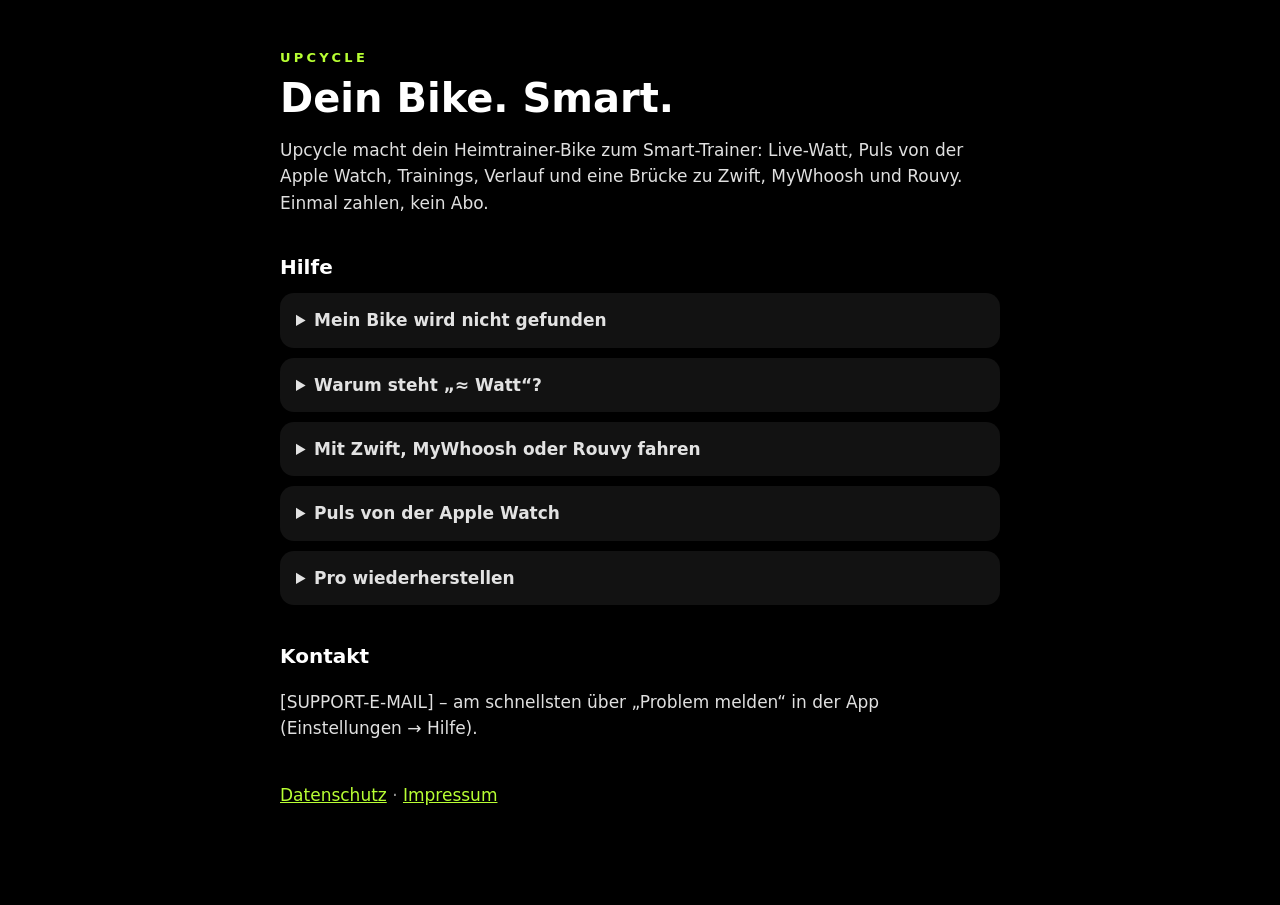
==== index.html @ 7d7069c3 "Support page, privacy policy, imprint Co-Authored-By: Claude Opus 5.5 <noreply@anthropic.com>" ====
<!doctype html>
<html lang="de">
<head>
<meta charset="utf-8">
<meta name="viewport" content="width=device-width, initial-scale=1">
<title>Upcycle – Hilfe</title>
<link rel="stylesheet" href="style.css">
</head>
<body>
<main>
<p class="brand">UPCYCLE</p>
<h1>Dein Bike. Smart.</h1>
<p>Upcycle macht dein Heimtrainer-Bike zum Smart-Trainer: Live-Watt, Puls von der Apple Watch, Trainings, Verlauf und eine Brücke zu Zwift, MyWhoosh und Rouvy. Einmal zahlen, kein Abo.</p>

<h2>Hilfe</h2>
<details><summary>Mein Bike wird nicht gefunden</summary>
<p>Kurz in die Pedale treten, damit es aufwacht. Die Hersteller-App schließen – viele Bikes erlauben nur eine Verbindung. In Upcycle aufs Bike-Licht tippen und dein Bike wählen.</p></details>
<details><summary>Warum steht „≈ Watt“?</summary>
<p>Die meisten Heimtrainer messen keine Leistung. Upcycle schätzt sie aus Widerstand × Trittfrequenz und lässt sich mit einem echten Messwert kalibrieren.</p></details>
<details><summary>Mit Zwift, MyWhoosh oder Rouvy fahren</summary>
<p>Upcycle offen lassen und in der Rad-App das Upcycle-Gerät als Smart-Trainer wählen.</p></details>
<details><summary>Puls von der Apple Watch</summary>
<p>Watch tragen und entsperren; die Watch-App öffnet sich von selbst. Fehlt der Puls: Health-App → Profil → Apps → Upcycle → alles erlauben.</p></details>
<details><summary>Pro wiederherstellen</summary>
<p>Auf dem Startbildschirm auf PRO tippen → Käufe wiederherstellen.</p></details>

<h2>Kontakt</h2>
<p>[SUPPORT-E-MAIL] – am schnellsten über „Problem melden“ in der App (Einstellungen → Hilfe).</p>

<p class="links"><a href="privacy.html">Datenschutz</a> · <a href="imprint.html">Impressum</a></p>
</main>
</body>
</html>
---- style.css ----
:root { color-scheme: dark; --lime: #b8ff33; --dim: rgba(255,255,255,.6); }
body { margin: 0; background: #000; color: #fff; font: 17px/1.55 -apple-system, BlinkMacSystemFont, "SF Pro Text", system-ui, sans-serif; }
main { max-width: 720px; margin: 0 auto; padding: 48px 22px 80px; }
.brand { color: var(--lime); font-weight: 600; letter-spacing: .25em; font-size: 13px; margin: 0 0 8px; }
h1 { font-size: 40px; line-height: 1.1; margin: 0 0 12px; }
h2 { font-size: 20px; margin: 36px 0 8px; }
p, summary { color: rgba(255,255,255,.88); }
.meta { color: var(--dim); font-size: 14px; }
a { color: var(--lime); }
details { background: rgba(255,255,255,.07); border-radius: 14px; padding: 14px 16px; margin: 10px 0; }
summary { cursor: pointer; font-weight: 600; }
details p { color: var(--dim); margin: 10px 0 0; }
hr { border: 0; border-top: 1px solid rgba(255,255,255,.15); margin: 48px 0; }
.links { margin-top: 40px; color: var(--dim); }
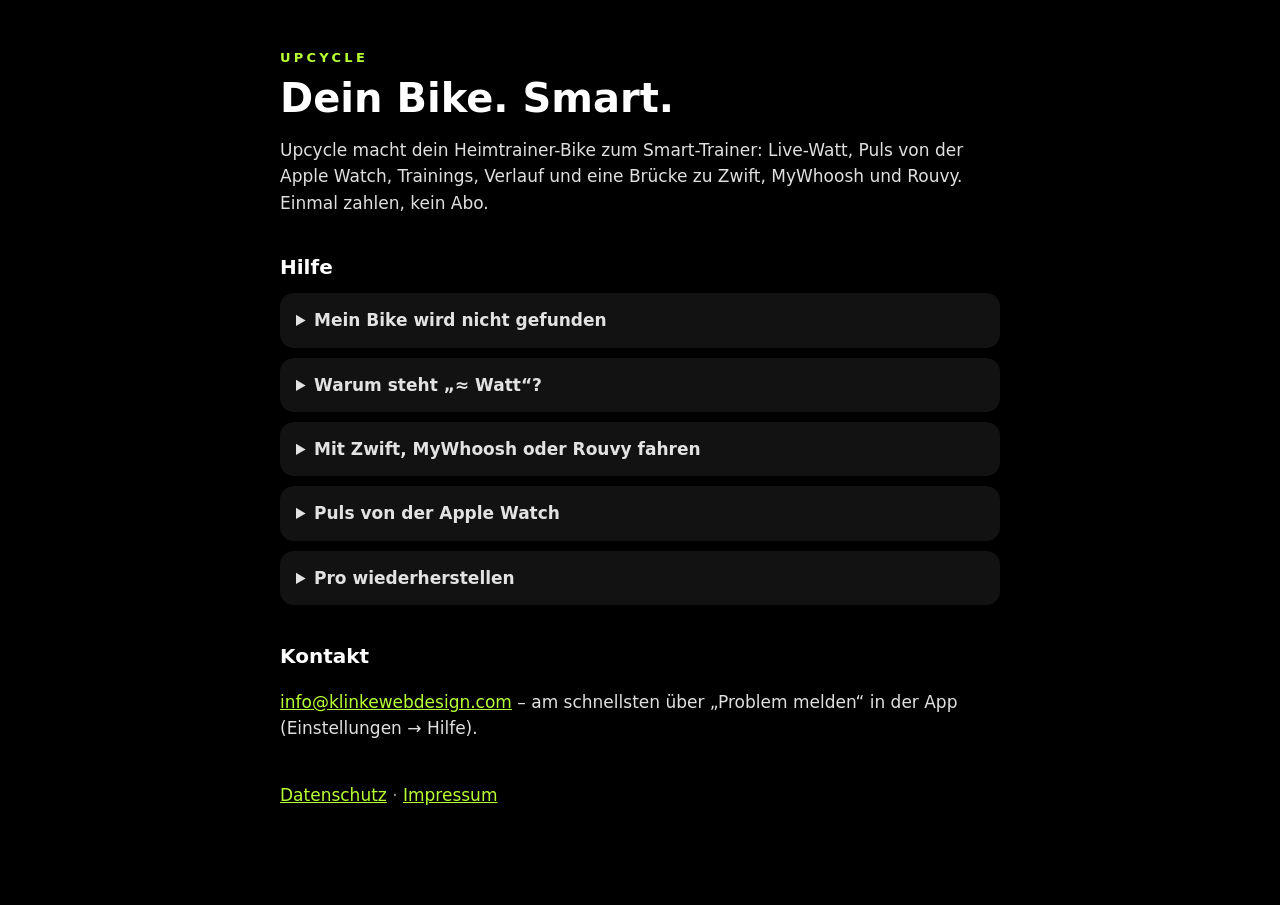
==== commit 305f7f55: "Fill in imprint and contact details Co-Authored-By: Claude Opus 5.5 <noreply@anthropic.com>" ====
--- a/index.html
+++ b/index.html
@@ -25,7 +25,7 @@
 <p>Auf dem Startbildschirm auf PRO tippen → Käufe wiederherstellen.</p></details>
 
 <h2>Kontakt</h2>
-<p>[SUPPORT-E-MAIL] – am schnellsten über „Problem melden“ in der App (Einstellungen → Hilfe).</p>
+<p><a href="mailto:info@klinkewebdesign.com">info@klinkewebdesign.com</a> – am schnellsten über „Problem melden“ in der App (Einstellungen → Hilfe).</p>
 
 <p class="links"><a href="privacy.html">Datenschutz</a> · <a href="imprint.html">Impressum</a></p>
 </main>
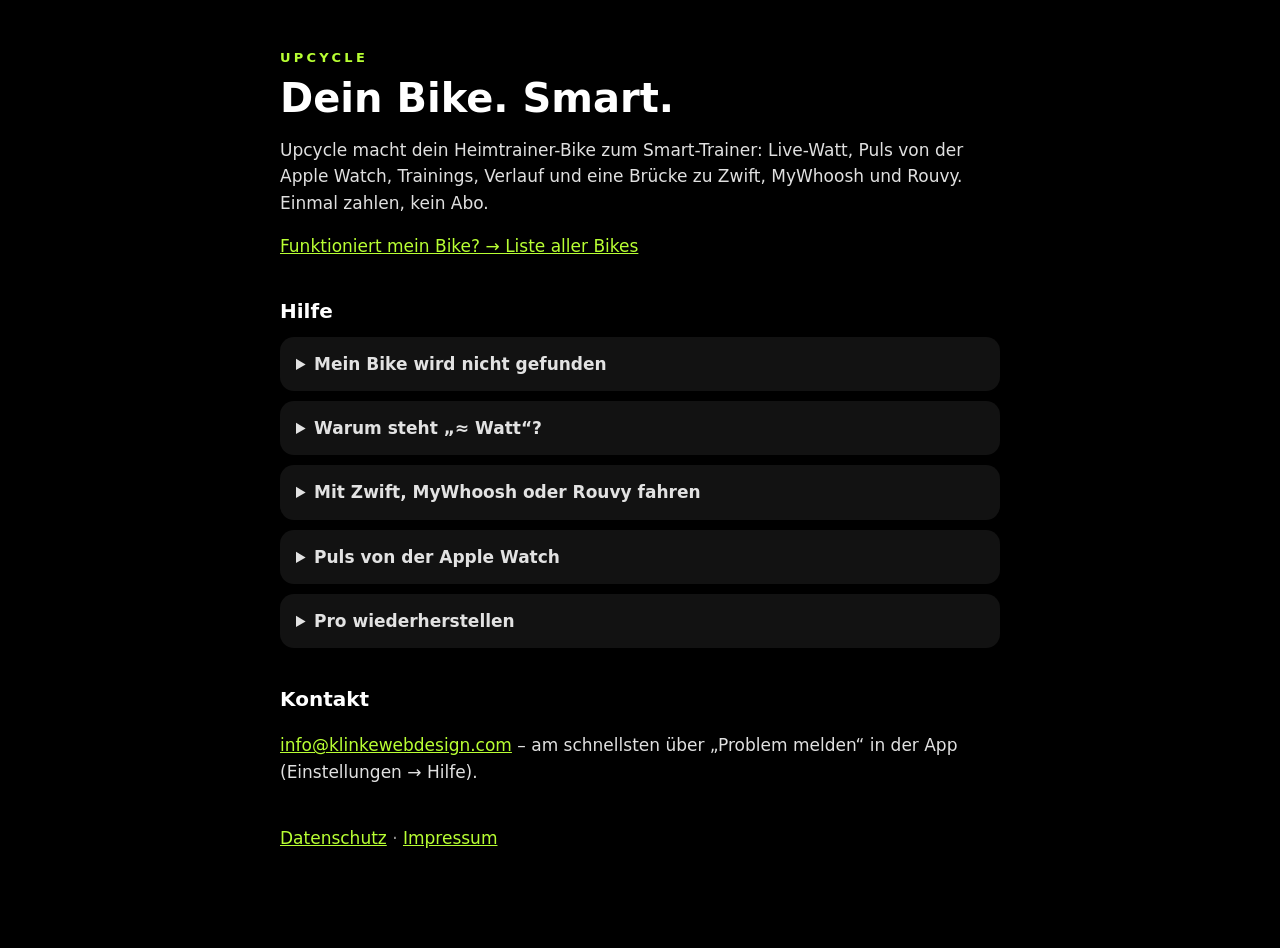
==== commit b439499f: "Compatibility page: which bikes work (DE + EN) Co-Authored-By: Claude Opus 5.5 <noreply@anthropic.co" ====
--- a/index.html
+++ b/index.html
@@ -11,6 +11,8 @@
 <p class="brand">UPCYCLE</p>
 <h1>Dein Bike. Smart.</h1>
 <p>Upcycle macht dein Heimtrainer-Bike zum Smart-Trainer: Live-Watt, Puls von der Apple Watch, Trainings, Verlauf und eine Brücke zu Zwift, MyWhoosh und Rouvy. Einmal zahlen, kein Abo.</p>
+
+<p><a href="bikes.html">Funktioniert mein Bike? → Liste aller Bikes</a></p>
 
 <h2>Hilfe</h2>
 <details><summary>Mein Bike wird nicht gefunden</summary>
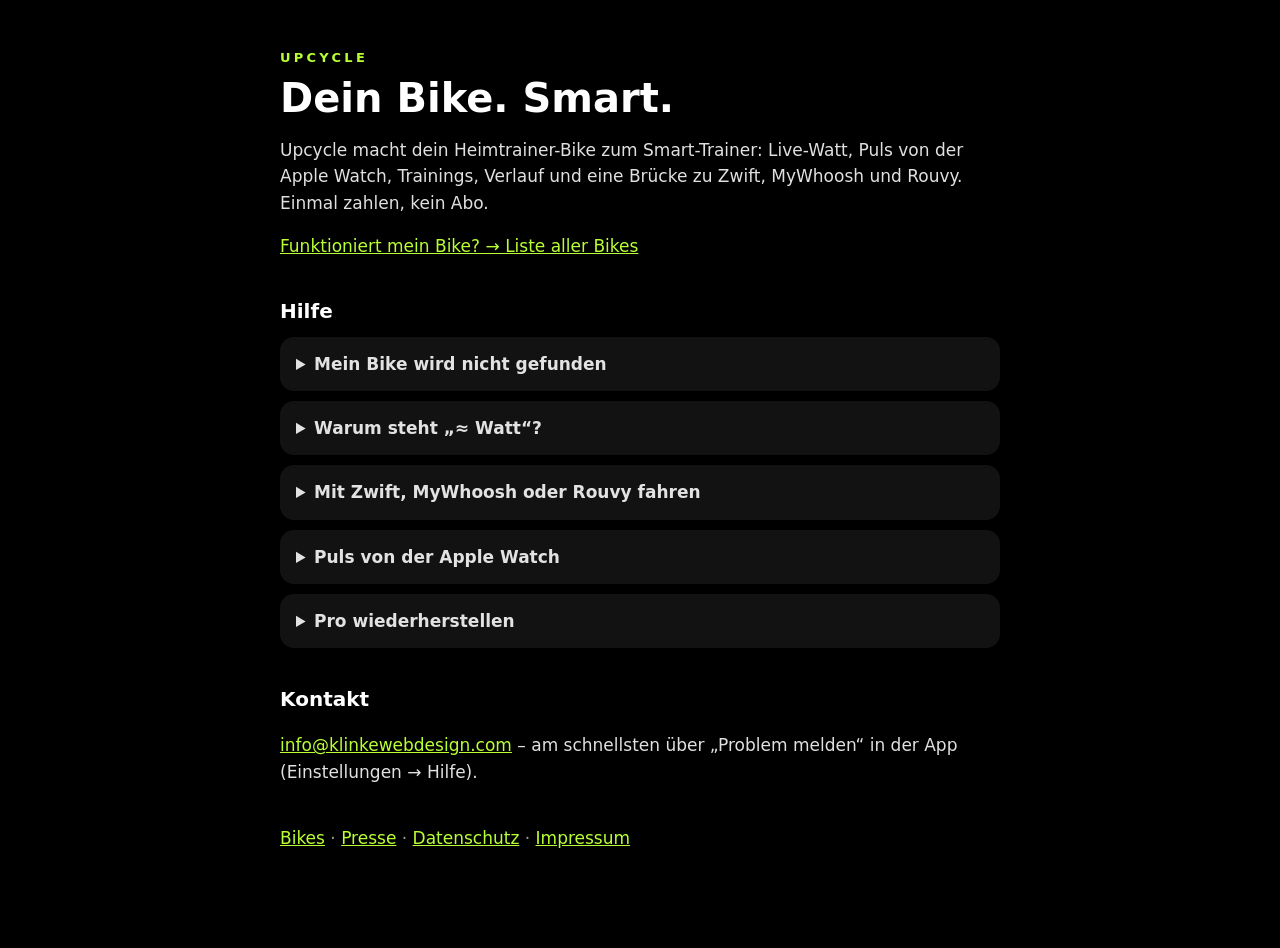
==== commit 8a7a032b: "Press kit page Co-Authored-By: Claude Opus 5.5 <noreply@anthropic.com>" ====
--- a/index.html
+++ b/index.html
@@ -29,7 +29,7 @@
 <h2>Kontakt</h2>
 <p><a href="mailto:info@klinkewebdesign.com">info@klinkewebdesign.com</a> – am schnellsten über „Problem melden“ in der App (Einstellungen → Hilfe).</p>
 
-<p class="links"><a href="privacy.html">Datenschutz</a> · <a href="imprint.html">Impressum</a></p>
+<p class="links"><a href="bikes.html">Bikes</a> · <a href="press.html">Presse</a> · <a href="privacy.html">Datenschutz</a> · <a href="imprint.html">Impressum</a></p>
 </main>
 </body>
 </html>
